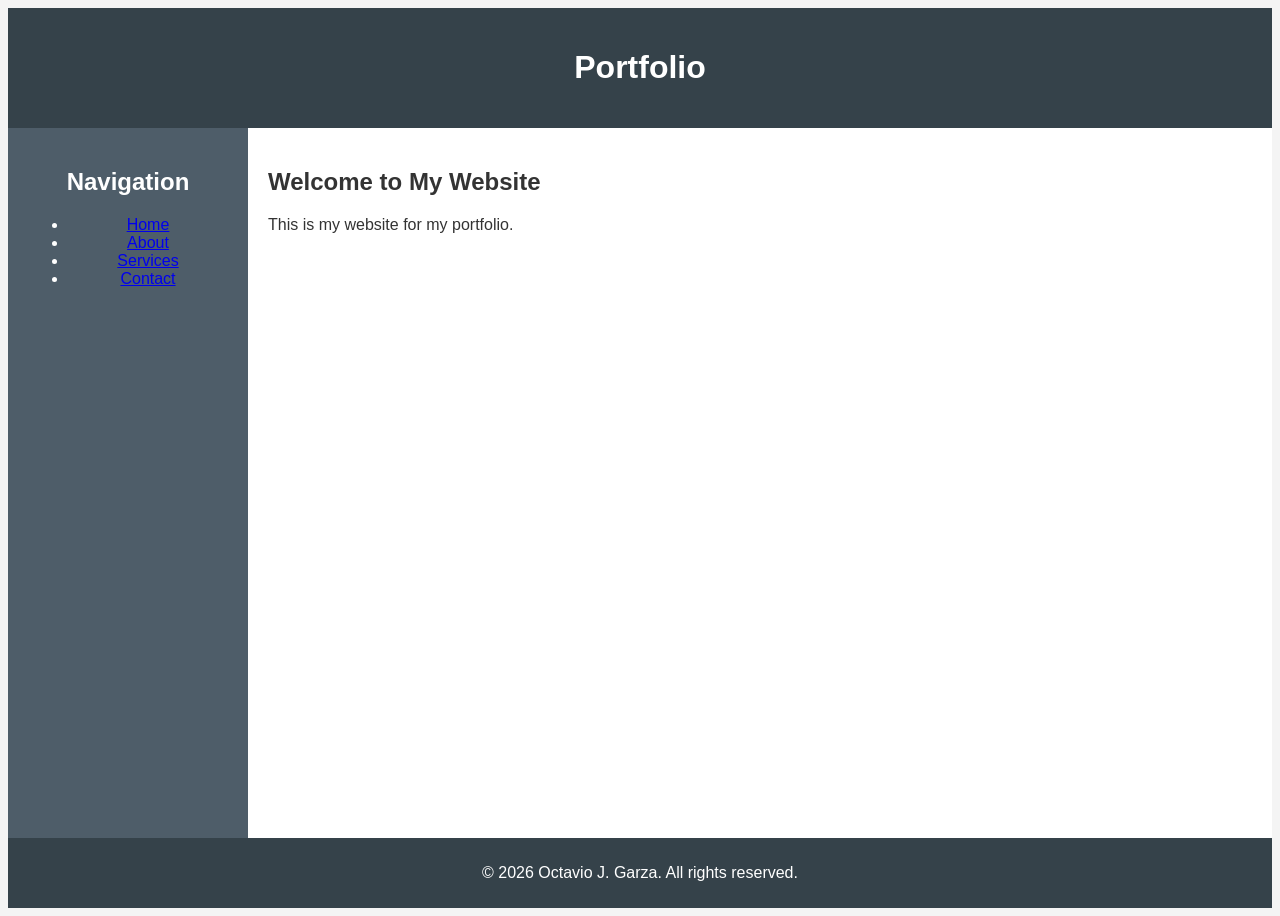
==== index.html @ 378481da "Rename OctavioGPortfolio to index.html" ====
<!DOCTYPE html>
<html lang="en">
<head>
  <meta charset="UTF-8" />
  <meta name="viewport" content="width=device-width, initial-scale=1.0"/>
  <title>Octavio J Garza</title>
<link rel="stylesheet" href="mystyle.css">
<style>
     {
      margin: 0;
      padding: 0;
      box-sizing: border-box;
    }

    body {
      font-family: Arial, sans-serif;
      background-color: #f4f4f4;
    }

    .container {
      display: flex;
      flex-direction: column;
      min-height: 100vh;
    }

    header {
      background-color: #35424a;
      color: white;
      text-align: center;
      padding: 20px;
    }

    .main-content {
      display: flex;
      flex: 1;
    }

    aside {
      background-color: #4e5d69;
      color: white;
      width: 200px;
      padding: 20px;
      text-align: center;
    }

    main {
      flex: 1;
      padding: 20px;
      background-color: white;
      color: #333;
    }

    footer {
      background-color: #35424a;
      color: white;
      text-align: center;
      padding: 10px;
    }

    @media (max-width: 768px) {
      .main-content {
        flex-direction: column;
      }
      aside {
        width: 100%;
        padding: 10px;
      }
    }
  </style>
</head>
<body>
  <div class="container">
    <header>
      <h1> Portfolio</h1>
    </header>
<div class="main-content">
      <aside>
        <h2>Navigation</h2>
        <ul>
          <li><a href="#">Home</a></li>
          <li><a href="#">About</a></li>
          <li><a href="#">Services</a></li>
          <li><a href="#">Contact</a></li>
        </ul>
      </aside>

      <main>
        <h2>Welcome to My Website</h2>
        <p>This is my website for my portfolio.</p>
      </main>
    </div>

    <footer>
      <p>&copy; 2026 Octavio J. Garza. All rights reserved.</p>
    </footer>
  </div>
</body>
</html>
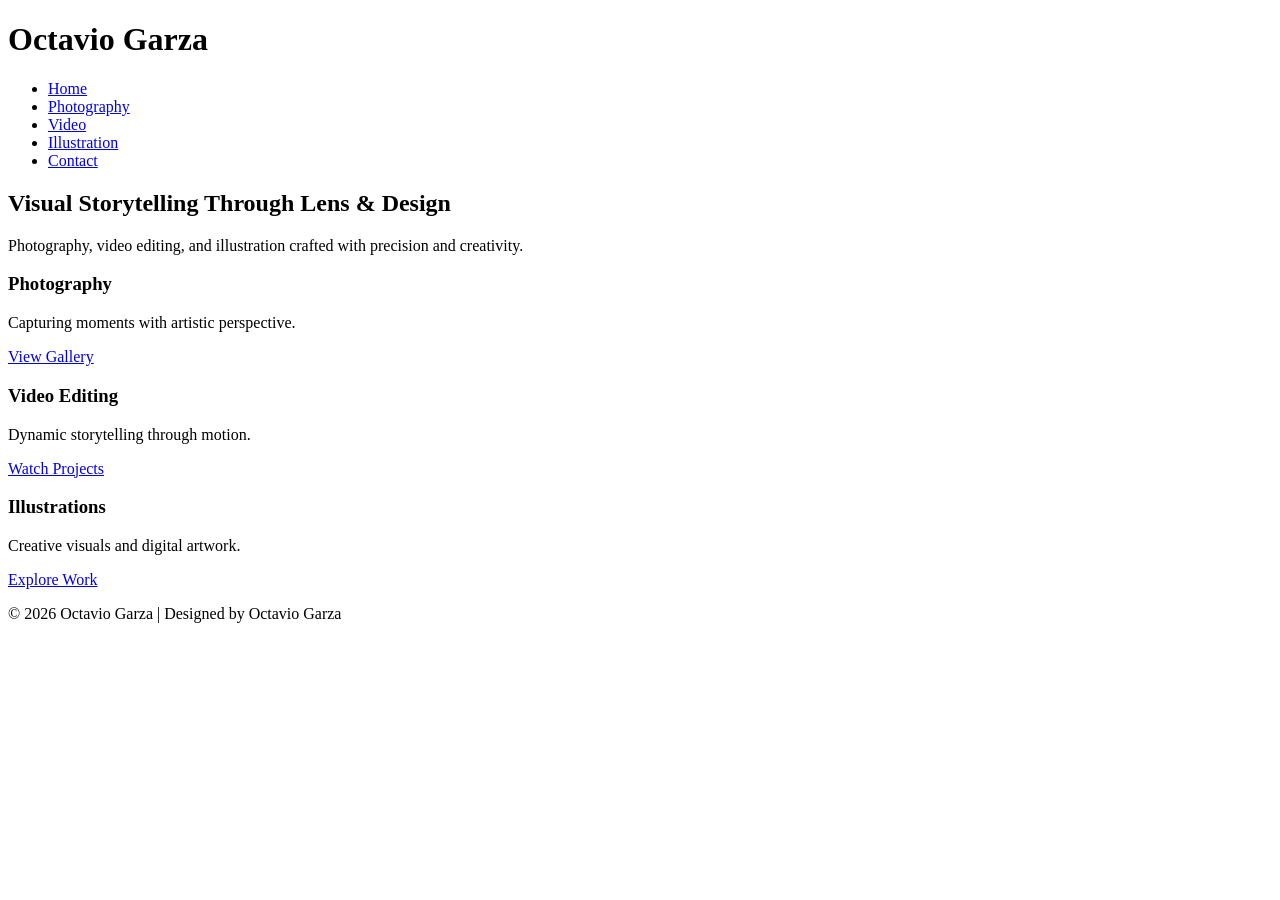
==== commit b19c82d5: "Update index.html" ====
--- a/index.html
+++ b/index.html
@@ -1,98 +1,55 @@
 <!DOCTYPE html>
 <html lang="en">
 <head>
-  <meta charset="UTF-8" />
-  <meta name="viewport" content="width=device-width, initial-scale=1.0"/>
-  <title>Octavio J Garza</title>
-<link rel="stylesheet" href="mystyle.css">
-<style>
-     {
-      margin: 0;
-      padding: 0;
-      box-sizing: border-box;
-    }
-
-    body {
-      font-family: Arial, sans-serif;
-      background-color: #f4f4f4;
-    }
-
-    .container {
-      display: flex;
-      flex-direction: column;
-      min-height: 100vh;
-    }
-
-    header {
-      background-color: #35424a;
-      color: white;
-      text-align: center;
-      padding: 20px;
-    }
-
-    .main-content {
-      display: flex;
-      flex: 1;
-    }
-
-    aside {
-      background-color: #4e5d69;
-      color: white;
-      width: 200px;
-      padding: 20px;
-      text-align: center;
-    }
-
-    main {
-      flex: 1;
-      padding: 20px;
-      background-color: white;
-      color: #333;
-    }
-
-    footer {
-      background-color: #35424a;
-      color: white;
-      text-align: center;
-      padding: 10px;
-    }
-
-    @media (max-width: 768px) {
-      .main-content {
-        flex-direction: column;
-      }
-      aside {
-        width: 100%;
-        padding: 10px;
-      }
-    }
-  </style>
+    <meta charset="UTF-8">
+    <meta name="viewport" content="width=device-width, initial-scale=1.0">
+    <title>Portfolio of Octavio Garza</title>
+    <link rel="stylesheet" href="css/styles.css">
 </head>
 <body>
-  <div class="container">
-    <header>
-      <h1> Portfolio</h1>
-    </header>
-<div class="main-content">
-      <aside>
-        <h2>Navigation</h2>
+
+<header>
+    <h1>Octavio Garza</h1>
+    <nav>
         <ul>
-          <li><a href="#">Home</a></li>
-          <li><a href="#">About</a></li>
-          <li><a href="#">Services</a></li>
-          <li><a href="#">Contact</a></li>
+            <li><a href="index.html">Home</a></li>
+            <li><a href="photography.html">Photography</a></li>
+            <li><a href="video.html">Video</a></li>
+            <li><a href="illustration.html">Illustration</a></li>
+            <li><a href="contact.html">Contact</a></li>
         </ul>
-      </aside>
+    </nav>
+</header>
 
-      <main>
-        <h2>Welcome to My Website</h2>
-        <p>This is my website for my portfolio.</p>
-      </main>
+<section class="hero">
+    <h2>Visual Storytelling Through Lens & Design</h2>
+    <p>Photography, video editing, and illustration crafted with precision and creativity.</p>
+</section>
+
+<section class="preview">
+    <div class="card">
+        <h3>Photography</h3>
+        <p>Capturing moments with artistic perspective.</p>
+        <a href="photography.html">View Gallery</a>
     </div>
 
-    <footer>
-      <p>&copy; 2026 Octavio J. Garza. All rights reserved.</p>
-    </footer>
-  </div>
+    <div class="card">
+        <h3>Video Editing</h3>
+        <p>Dynamic storytelling through motion.</p>
+        <a href="video.html">Watch Projects</a>
+    </div>
+
+    <div class="card">
+        <h3>Illustrations</h3>
+        <p>Creative visuals and digital artwork.</p>
+        <a href="illustration.html">Explore Work</a>
+    </div>
+</section>
+
+<footer>
+    <p>© 2026 Octavio Garza | Designed by Octavio Garza</p>
+</footer>
+
+<script src="js/script.js"></script>
 </body>
 </html>
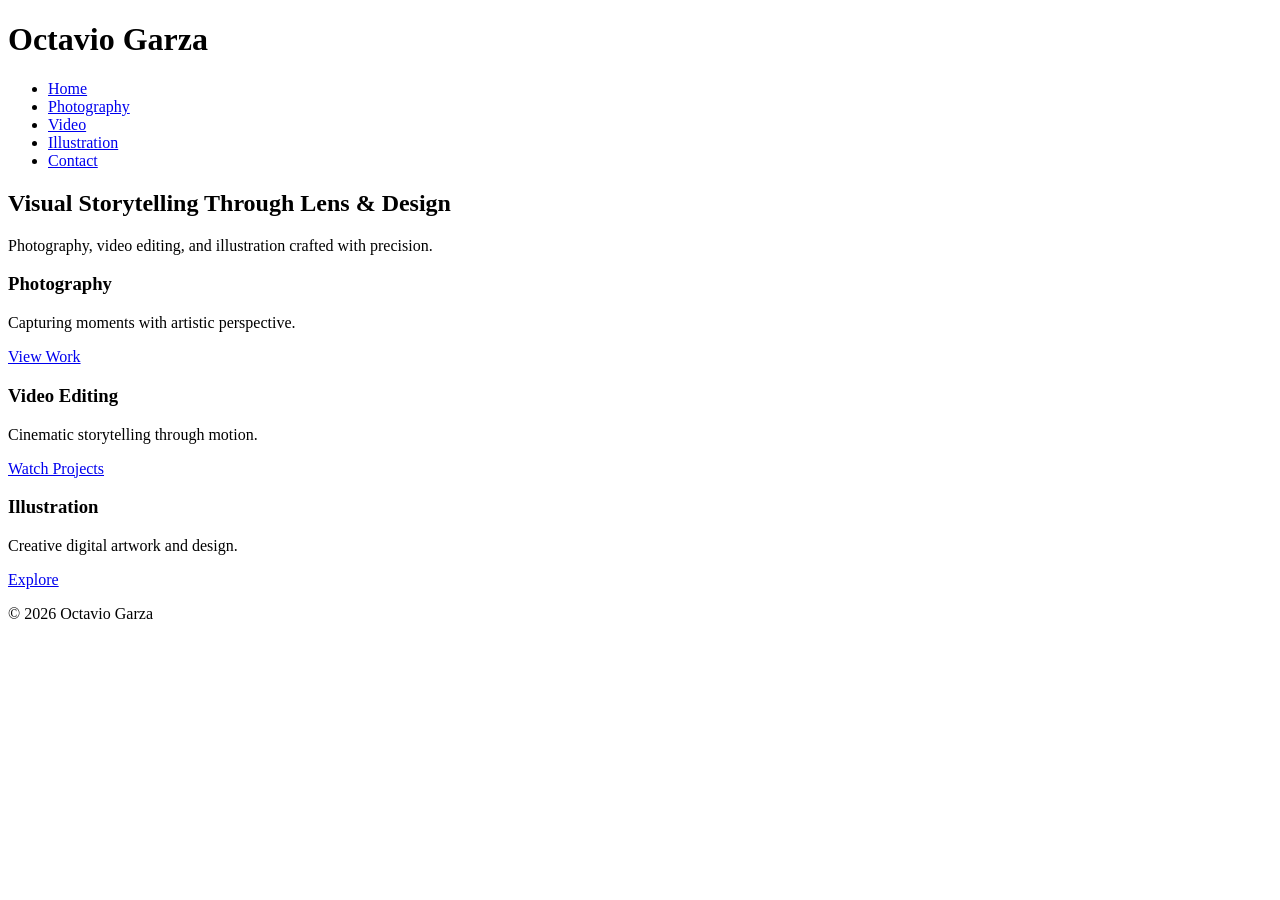
==== commit aadf3f15: "Update index.html" ====
--- a/index.html
+++ b/index.html
@@ -1,55 +1,58 @@
 <!DOCTYPE html>
 <html lang="en">
 <head>
-    <meta charset="UTF-8">
-    <meta name="viewport" content="width=device-width, initial-scale=1.0">
-    <title>Portfolio of Octavio Garza</title>
-    <link rel="stylesheet" href="css/styles.css">
+<meta charset="UTF-8">
+<meta name="viewport" content="width=device-width, initial-scale=1.0">
+<title>Portfolio of Octavio Garza</title>
+<link rel="stylesheet" href="./css/styles.css">
 </head>
+
 <body>
 
-<header>
+<header class="flex-between">
     <h1>Octavio Garza</h1>
     <nav>
-        <ul>
-            <li><a href="index.html">Home</a></li>
-            <li><a href="photography.html">Photography</a></li>
-            <li><a href="video.html">Video</a></li>
-            <li><a href="illustration.html">Illustration</a></li>
-            <li><a href="contact.html">Contact</a></li>
+        <ul class="flex">
+            <li><a href="./index.html">Home</a></li>
+            <li><a href="./photography.html">Photography</a></li>
+            <li><a href="./video.html">Video</a></li>
+            <li><a href="./illustration.html">Illustration</a></li>
+            <li><a href="./contact.html">Contact</a></li>
         </ul>
     </nav>
 </header>
 
-<section class="hero">
-    <h2>Visual Storytelling Through Lens & Design</h2>
-    <p>Photography, video editing, and illustration crafted with precision and creativity.</p>
+<section class="hero flex-center">
+    <div>
+        <h2>Visual Storytelling Through Lens & Design</h2>
+        <p>Photography, video editing, and illustration crafted with precision.</p>
+    </div>
 </section>
 
 <section class="preview">
     <div class="card">
         <h3>Photography</h3>
         <p>Capturing moments with artistic perspective.</p>
-        <a href="photography.html">View Gallery</a>
+        <a href="./photography.html">View Work</a>
     </div>
 
     <div class="card">
         <h3>Video Editing</h3>
-        <p>Dynamic storytelling through motion.</p>
-        <a href="video.html">Watch Projects</a>
+        <p>Cinematic storytelling through motion.</p>
+        <a href="./video.html">Watch Projects</a>
     </div>
 
     <div class="card">
-        <h3>Illustrations</h3>
-        <p>Creative visuals and digital artwork.</p>
-        <a href="illustration.html">Explore Work</a>
+        <h3>Illustration</h3>
+        <p>Creative digital artwork and design.</p>
+        <a href="./illustration.html">Explore</a>
     </div>
 </section>
 
 <footer>
-    <p>© 2026 Octavio Garza | Designed by Octavio Garza</p>
+    <p>© 2026 Octavio Garza</p>
 </footer>
 
-<script src="js/script.js"></script>
+<script src="./js/script.js"></script>
 </body>
 </html>
